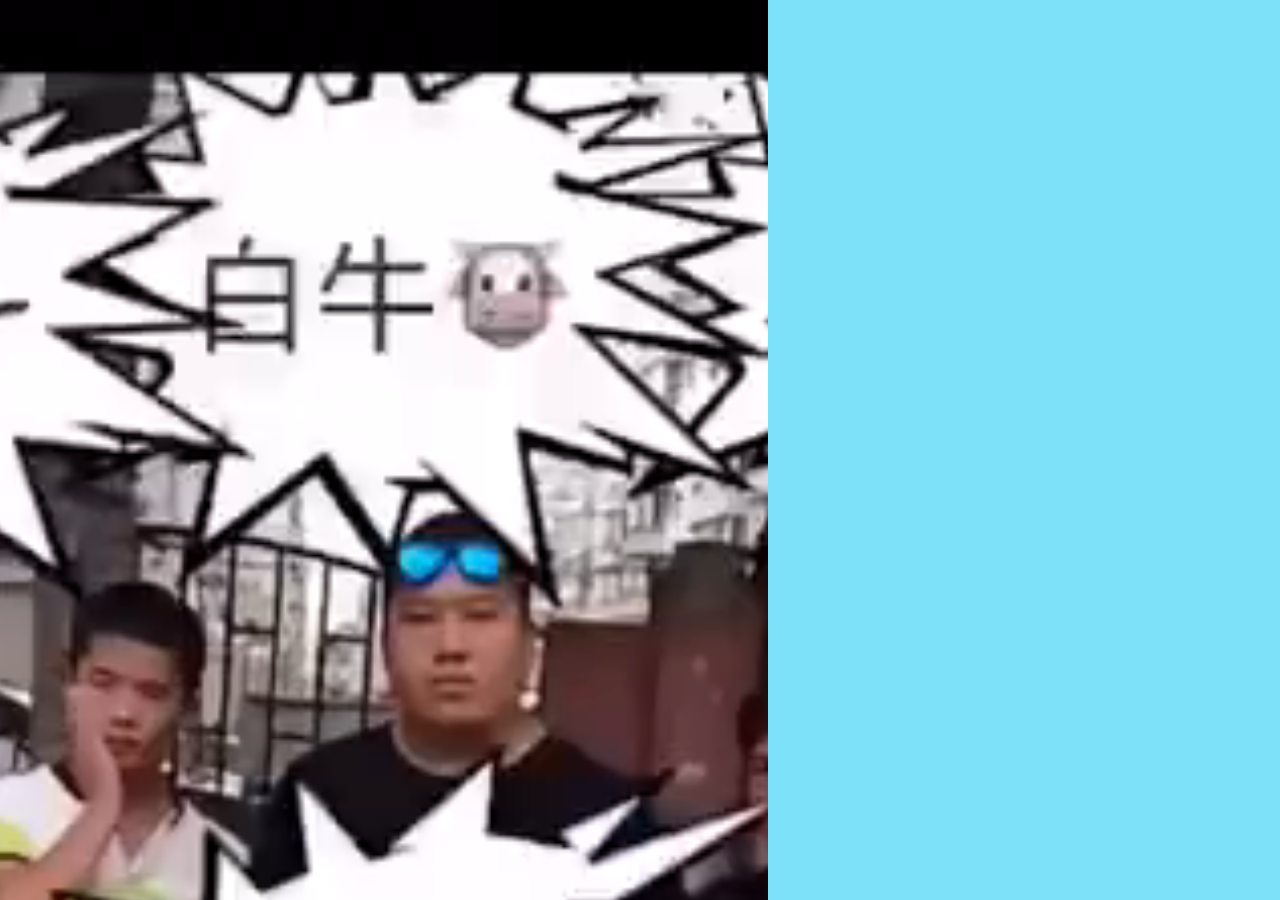
==== index.html @ f9c29902 "Rename test.html to index.html" ====
<!DOCTYPE html>
<html>

<head>
    <meta http-equiv="Cache-control" content="no-cache">
    <meta http-equiv="Cache" content="no-cache">
    <meta http-equiv="X-UA-Compatible" content="IE=edge">
    <meta name="viewport" content="width=device-width,initial-scale=1">
    <meta name="viewport"
        content="width=device-width, initial-scale=1.0,minimum-scale=1.0,maximum-scale=1.0,user-scalable=no">
    <meta name="referrer" content="never" />
    <meta name="referrer" content="no-referrer" />
    <title>防溺水安全知识大挑战</title>
    <link href="http://ctdsb.clouddiffuse.xyz/static_res/css/normalize.css" rel="stylesheet" type="text/css" />
    <link href="http://ctdsb.clouddiffuse.xyz/static_res/css/cropper.min.css" rel="stylesheet" type="text/css" />
    <link href="http://ctdsb.clouddiffuse.xyz/static_res/css/common.css" rel="stylesheet" type="text/css" />
    <link href="http://ctdsb.clouddiffuse.xyz/static_res/css/ImgCropping.css" rel="stylesheet" type="text/css" />
    <link href="http://ctdsb.clouddiffuse.xyz/static_res/css/swiper.css" rel="stylesheet" type="text/css" />
    <link href="source/plugin/tom_weixin_vote/images/css/animate.min.css" rel="stylesheet" type="text/css" />

    <style>
        html {
            font-size: 24px;
        }

        html,
        body {
            position: relative;
            height: 100%;
            background-color: #7de1fa;
        }

        body {
            font-family: Helvetica Neue, Helvetica, Arial, sans-serif;
            font-size: 14px;
            color: #000;
            margin: 0;
            padding: 0;
        }

        .swiper-container {
            width: 100%;
            height: 100%;
        }

        .swiper-slide {
            display: -webkit-box;
            display: -ms-flexbox;
            display: -webkit-flex;
            display: flex;
            -webkit-box-pack: center;
            -ms-flex-pack: center;
            -webkit-justify-content: center;
            justify-content: center;
            -webkit-box-align: center;
            -ms-flex-align: center;
            -webkit-align-items: center;
            align-items: center;
            flex-wrap: wrap;
            background: url('http://ctdsb.clouddiffuse.xyz/2022fns/wave1.png') no-repeat center bottom/100%,
                url('http://ctdsb.clouddiffuse.xyz/2022fns/bg_1.jpg') no-repeat center top/100%;
        }

        .swiper_0t {
            background: url('http://ctdsb.clouddiffuse.xyz/2022fns/wave1.png') no-repeat center bottom/100%,
                url('http://ctdsb.clouddiffuse.xyz/2022fns/0604/sign_0.png') no-repeat center 92%/30%,
                url('http://ctdsb.clouddiffuse.xyz/2022fns/bg_1.jpg') no-repeat center top/100%;
        }


        .swiper_6t {
            background: url('http://ctdsb.clouddiffuse.xyz/2022fns/wave1.png') no-repeat center bottom/100%,
                url('http://ctdsb.clouddiffuse.xyz/2022fns/0608/sign_3.png') no-repeat center 92%/30%,
                url('http://ctdsb.clouddiffuse.xyz/2022fns/bg_1.jpg') no-repeat center top/100%;
        }

        .swiper_1t {
            background: url('http://ctdsb.clouddiffuse.xyz/2022fns/wave1.png') no-repeat center bottom/100%,
                url('http://ctdsb.clouddiffuse.xyz/2022fns/sign_1.png') no-repeat center 92%/30%,
                url('http://ctdsb.clouddiffuse.xyz/2022fns/bg_1.jpg') no-repeat center top/100%;
        }

        .swiper_2t {
            background: url('http://ctdsb.clouddiffuse.xyz/2022fns/wave1.png') no-repeat center bottom/100%,
                url('http://ctdsb.clouddiffuse.xyz/2022fns/tm/sign_2.png') no-repeat center 92%/30%,
                url('http://ctdsb.clouddiffuse.xyz/2022fns/bg_1.jpg') no-repeat center top/100%;
        }

        .swiper_3t {
            background: url('http://ctdsb.clouddiffuse.xyz/2022fns/wave1.png') no-repeat center bottom/100%,
                url('http://ctdsb.clouddiffuse.xyz/2022fns/tm/sign_3.png') no-repeat center 92%/30%,
                url('http://ctdsb.clouddiffuse.xyz/2022fns/bg_1.jpg') no-repeat center top/100%;
        }

        .swiper_4t {
            background: url('http://ctdsb.clouddiffuse.xyz/2022fns/wave1.png') no-repeat center bottom/100%,
                url('http://ctdsb.clouddiffuse.xyz/2022fns/tm/sign_4.png') no-repeat center 92%/30%,
                url('http://ctdsb.clouddiffuse.xyz/2022fns/bg_1.jpg') no-repeat center top/100%;
        }

        /*swiper样式*/
        .desc {
            margin-top: 2rem;
            padding: 1rem;
            color: #f00;
            font-size: 1rem;
            font-family: '微软雅黑';
            line-height: 1.5rem;
        }

        .input-box {
            margin: 1.5rem 0;
        }

        .input-box label {
            display: block;
            margin-bottom: 6px;
            font-size: .9rem;
        }

        .input-box input {
            width: 90%;
            height: 34px;
            padding-left: 4px;
            line-height: 34px;
        }

        .submit-box {
            margin-top: 2rem;
            text-align: center;
        }

        .submit-box span {
            display: inline-block;
            padding: 6px 15px;
            border: 1px solid #eee;
            background-color: pink;
            color: #fff;
            border-radius: 2px;
        }

        .submit-box span:active {
            opacity: .8;
        }

        .camera {
            text-align: center;
            margin: 4rem auto;
        }

        .camera img {
            width: 220px;
        }

        .camera span {
            color: #444;
            font-weight: bold;
            margin-top: 5px;
        }

        .tailoring-container .l-btn {
            background-color: pink;
            border: none;
        }

        /*result-box*/
        .result-box {
            width: 100%;
            display: none;
            text-align: center;
        }

        .result-box .create-btns {
            margin-top: 20px;
            text-align: center;
            position: absolute;
            bottom: 10vw;
            left: 29vw;
        }

        .create-btns img {
            width: 42vw;
        }

        .result-box .create-btns span {
            display: inline-block;
            height: 50px;
            line-height: 50px;
            width: 120px;
            background-color: #fdc7c7;
            color: pink;
            color: #f00;
            font-weight: bold;
            border-radius: 4px;
            margin-right: 1rem;
        }

        #poster_contain {
            width: 100vw;
            height: 100vh;
        }

        .result-box .poster-area {
            position: relative;
        }

        .result-box .content-box {
            /* background: url('http://ctdsb.clouddiffuse.xyz/2022fns/maskb.png') no-repeat;
    background-size: 100% 100%; */
            position: relative;
            margin: 0 auto;
            width: 76vw;
            height: calc(76vw*1122/750);
        }

        .ct_img {
            width: 100%;
        }

        .ct_img img {
            width: 100%;
        }

        .ct_badge {
            position: absolute;
            right: -20px;
            bottom: -20px;
            width: 32vw;
        }

        .ct_badge img {
            width: 100%;
        }

        .poster-area .header-img {
            position: absolute;
            width: 100%;
            left: 0;
            top: 0;
            display: flex;
            justify-content: space-around;
        }

        .poster-area .header-img img {
            width: 100%;
        }

        .poster-area .header-img .wzs {
            width: 12rem;
            position: absolute;
            left: -2rem;
            top: -2rem;
        }

        .poster-area .header-img .stick {
            width: 3rem;
            position: absolute;
            right: 1.2rem;
            top: -1.2rem;
        }

        .content-box .under-content {
            position: absolute;
            left: 0;
            display: flex;
            justify-content: space-between;
            bottom: 4.6vw;
            width: 50vw;
        }

        .under-content .under-text {
            font-size: 0.55rem;
            padding-left: 0.5rem;
            color: #777777;
            letter-spacing: 1px;
        }

        .under-text div {
            line-height: 1.3;
            /* white-space: nowrap; */
            overflow: hidden;
            width: 44vw;
        }

        .under-content .under-pic {
            height: 5.4rem;
            flex-shrink: 0;
        }

        .under-content .under-pic img {
            height: 100%;
        }


        .poster-area .logo {
            text-align: center;
            position: absolute;
            bottom: 0;
            left: 40vw;
        }

        .poster-area .logo img {
            width: 20vw;
        }

        .inner-box {
            position: absolute;
            width: 70vw;
            left: 15vw;
            top: 23.5vw;
        }

        .inner-box img {
            width: 100%;
        }

        .img_hc {
            width: 100%;
        }

        .bg_first {
            background: #ffffff url('http://ctdsb.clouddiffuse.xyz/2022fns/0610/bg0610.jpg') no-repeat center top/100%;
        }

        .bg_p3 {
            background: #ffffff url('http://ctdsb.clouddiffuse.xyz/2022fns/p1/p3_bg.jpg') no-repeat center top/100%;
        }

        .bg_suc {
            background: #ffffff url('http://ctdsb.clouddiffuse.xyz/2022fns/0610/pass0613.jpg') no-repeat center top/100%;
        }

        .bg_p4 {
            background: #ffffff url('http://ctdsb.clouddiffuse.xyz/2022fns/p3_bgb.jpg') no-repeat center top/100%;
        }

        .btn {
            background: url('source/plugin/tom_weixin_vote/images/near/btn.png');
            background-size: 100% 100%;
        }

        .btn_start {
            width: 200px;
            text-align: center;
            position: absolute;
            top: 82vw;
            margin-left: 40px;
        }

        .btn_start img {
            width: 100%;
        }

        .video_box {
            width: 100%;
            height: 100%;
        }

        .video {
            position: absolute;
            top: 0;
            left: 0;
            overflow: hidden;
            width: 100%;
            height: 100%;
            padding: 0px;
            margin: 0px;
            object-fit: cover;
            z-index: 198;
        }

        .tm {
            width: 100%;
            height: 100%;
            display: flex;
            justify-content: center;
        }

        .tm_content {
            background: url('http://ctdsb.clouddiffuse.xyz/2022fns/q_bg.jpg') no-repeat center bottom/100% 100%;
            width: 280px;
            max-width: 100%;
            height: 420px;
            margin-top: 28vw;
            box-sizing: border-box;
            padding: 10px;
            border-radius: 10px;
            box-shadow: 0 0 0 10px rgba(255, 255, 255, 0.3);
        }

        .tm_content img {
            display: block;
            width: 100%;
        }

        .tm_title {
            box-sizing: border-box;
            background: url('source/plugin/tom_weixin_vote/images/near/bg_title.png');
        }

        .tm_option {
            margin-bottom: 1rem;
        }

        .tm_option li {
            box-sizing: border-box;
            list-style: none;
        }

        .btn_skip {
            position: absolute;
            top: 20px;
            z-index: 199;
            width: 100%;
            /* display: flex;
            justify-content: space-between; */
            text-align: right;
        }

        .btn_back {
            position: absolute;
            top: 20px;
            left: 6vw;
            width: 100px;
        }

        .btn_back img {
            width: 100%;
        }

        .btn_skip span {
            display: inline-block;
        }

        .btn_next {
            position: absolute;
            bottom: 40px;
            right: 10px;
            z-index: 199;
            display: flex;
            justify-content: space-between;
        }

        .btn_next span {
            width: 100px;
        }

        .btn_next span img {
            width: 100%;
        }

        .img_skip {
            width: 70px;
        }

        .img_page {
            width: 50px;
        }

        .btn_skip span img {
            width: 100%
        }

        .pop {
            position: fixed;
            top: 0;
            left: 0;
            right: 0;
            bottom: 0;
            background: rgba(0, 0, 0, 0.7);
            z-index: 1000;
            height: 100%;
            width: 100%;
        }

        .pop .box .closeb {
            cursor: pointer;
            position: absolute;
            display: block;
            border-radius: 50%;
            width: 30px;
            height: 30px;
            text-indent: -9999px;
            top: 5px;
            right: 5px;
            z-index: 1002;
        }

        .pop .box .closeb:before {
            position: absolute;
            content: '.';
            display: block;
            width: 20px;
            height: 1px;
            background: #B9B9B9;
            -webkit-transform: rotate(-45deg);
            top: 14px;
            left: 5px;
        }

        .pop .box .closeb:after {
            position: absolute;
            content: '.';
            display: block;
            width: 20px;
            height: 1px;
            background: #B9B9B9;
            -webkit-transform: rotate(45deg);
            top: 14px;
            left: 5px;
        }

        .pop .box {
            border-radius: 20px;
            background-color: #fff0;
            position: fixed;
            z-index: 1001;
            left: 20px;
            right: 20px;
            top: 50px;
        }

        .box img {
            width: 100%;
        }

        .con_zz {
            width: 100%;
            text-align: center;
            color: #333;
            font-size: 16px;
            margin-top: 20px;
        }

        .con_zz img {
            width: 70vw;
        }

        #form {
            text-align: center;
            margin-top: 40vw;
        }

        .sub_sp {
            margin: 0 auto;
            margin-top: 10px;
            width: 180px;
        }

        .sub_sp img {
            width: 100%;
        }

        .form-box {
            margin: 0 auto;
        }

        .form-input input {
            /* height: 24px;
            width: 160px;
            margin-bottom: 10vw;
            margin-top: 8.3vw;
            border: none;
            background: none;
            margin-left: 22px;
            padding-left: 2px;
            outline: none; */
            width: 160px;
            border: none;
            background: none;
            outline: none;
            position: absolute;
            top: 50vw;
            left: 32vw;
        }

        .form-input img {
            width: 60px;
            display: block;
            margin: 0 auto;
            margin-bottom: 10px;
        }

        .swiper_top {
            align-items: start;
        }

        /* 裁减框 */
        #cropper {
            width: 96%;
            height: 96%;
            background-color: transparent;
            left: 50%;
            top: 50%;
            transform: translate(-50%, -50%);
        }

        #cropper .tailoring-content {
            width: 100%;
        }

        .tailoring-container .tailoring-content {
            background-color: transparent !important;
            box-shadow: none;
            max-height: 90%;
            top: 60px;
        }

        #hc-btn {
            position: absolute;
            width: 100%;
            left: 50%;
            bottom: 50px;
            text-align: center;
            z-index: 9999;
            transform: translateX(-50%);
        }

        #hc-btn img {
            height: 1.8rem;
        }

        .game_des {
            color: #056dc7;
            text-align: center;
            position: relative;
            margin-top: 24vw;
            font-size: 16px;
            margin-top: 4vw;
        }

        .game_time {
            margin-bottom: 4px;
        }

        .font_dess {
            color: #034d8c;
            width: 14px;
            font-size: 14px;
            text-align: center;
            position: absolute;
            top: 42vw;
            right: 8vw;
        }

        .dtext_left {
            color: #06569f;
            width: 14px;
            font-size: 14px;
            text-align: center;
            position: absolute;
            top: 42vw;
            left: 7vw;
        }

        .poster_back {
            position: absolute;
        }

        .poster_back img {
            width: 100%;
        }

        .mgl8 {
            margin-left: -8px;
        }

        .bg_form {
            width: 60vw;
            height: calc(60vw*564/511);
            background: url(http://ctdsb.clouddiffuse.xyz/2022fns/0601/info.png) no-repeat center/100% 100%;
            margin: 0 auto;
        }

        .noti_btn {
            width: 40vw;
            position: absolute;
            top: 106vw;
        }

        .noti_btn img {
            width: 100%;
        }

        .tell_world {
            position: relative;
            margin-top: -30vw;
            padding: 0 20vw;
            line-height: 18px;
        }
    </style>

</head>

<body>
    <div class="swiper-container">
        <div class="swiper-wrapper swiper-no-swiping" style="position:fixed;">
            <!--活动说明-->
            <div class="swiper-slide bg_first">
                <!--下滑参与活动-->
                <div class="btn_start animate__animated animate__heartBeat animate__infinite" id="game_start">
                    <img src="http://ctdsb.clouddiffuse.xyz/2022fns/btn_start.png" />
                </div>
            </div>
            <!-- 第一个视频 -->
                        <div class="swiper-slide"
                style="background: url('http://ctdsb.clouddiffuse.xyz/2022fns/0531/p1.jpg') no-repeat center top/100%">
                <div class="video_box">
                    <div class="btn_next">
                        <span class="img_skip animate__animated animate__heartBeat animate__infinite"
                            onclick="pauseVideo('video0')"><img
                                src="skip.png" /></span>
                    </div>
                    <video class="video" id="video0" poster="" preload="auto" webkit-playsinline="true"
                        playsinline="true" x-webkit-airplay="allow" x5-video-player-type="h5"
                        x5-video-player-fullscreen="true" x5-video-orientation="portraint">
                        <source src="https://vdse.bdstatic.com//192d9a98d782d9c74c96f09db9378d93.mp4" type="video/mp4">
                        <embed src="https://vdse.bdstatic.com//192d9a98d782d9c74c96f09db9378d93.mp4" type="video/mp4">
                    </video>
                </div>
            </div>
            <!-- 第一道题目 -->
            <div class="swiper-slide swiper_0t">
                <div class="tm">
                    <div class="btn_back">
                        <span class="img_back" onclick="backVideo('video0',2)"><img
                                src="http://ctdsb.clouddiffuse.xyz/2022fns/0601/back.png" /></span>
                    </div>
                    <div class="tm_content">
                        <div class="tm_title"><img src="ques_11.png" />
                        </div>
                        <ul class="tm_option">
                            <li onclick="pop_ts('w_a.png')">
                                <img src="ans_0_a.png" />
                            </li>
                            <li onclick="pop_ts('w_b.png')">
                                <img src="ans_1_b.png" />
                            </li>
                            <li onclick="beginVideo('video4_dd','111')">
                                <img src="ans_1_c.png" />
                            </li>
                        </ul>
                    </div>
                </div>
            </div>
            <!-- 第六答对的视频 -->
            <div class="swiper-slide">
                <div class="video_box">
                    <div class="btn_next">
                        <span class="img_skip animate__animated animate__heartBeat animate__infinite"
                            onclick="pauseVideo('video4_dd')"><img
                                src="http://ctdsb.clouddiffuse.xyz/2022fns/btn/success.png" /></span>
                    </div>
                    <video class="video" id="video4_dd" poster=" " preload="auto" webkit-playsinline="true"
                        playsinline="true" x-webkit-airplay="allow" x5-video-player-type="h5"
                        x5-video-player-fullscreen="true" x5-video-orientation="portraint">
                        <source src="t222.mp4" type="video/mp4">
                        <embed src="t222.mp4" type="video/mp4">
                    </video>
                </div>
            </div>
            
            <!-- 告知书 -->
            <div class="swiper-slide"
                style="background: url('http://ctdsb.clouddiffuse.xyz/2022fns/0605/xinfeng.jpg') no-repeat center top/100%">
                <div class="noti_btn animate__animated animate__heartBeat animate__infinite"
                    onclick="swiper.slideNext();">
                    <img data-src="http://ctdsb.clouddiffuse.xyz/2022fns/0605/btn_ok.png" class="swiper-lazy"
                        alt="我已准备好" />
                </div>
            </div>

            <!--用户报名-->
            <div class="swiper-slide bg_suc swiper_top">
                <div id="form" style="width: 100%">
                    <!--表单部分-->
                    <form class="layui-form bg_form" id="form-box" onsubmit="return false">
                        <div class="form-box">
                            <div class="form-list">
                                <div class="form-input">
                                    <input type="text" name="school" id="school" class="layui-input" />
                                </div>
                            </div>
                            <div class="form-list">
                                <div class="form-input">
                                    <input type="text" name="teacher" id="teacher" class="layui-input"
                                        style="top: 74.5vw;" />
                                </div>
                            </div>
                            <div class="form-list">
                                <div class="form-input">
                                    <input type="text" required name="bmname" id="bmname" class="layui-input"
                                        style="top: 98.5vw;">
                                </div>
                            </div>

                            <!--提交-->
                            <div class="tijiao">
                                <div id="sendData"></div>
                            </div>
                        </div>
                    </form>

                    <div class="sub_sp" id="submitForm">
                        <img data-src="http://ctdsb.clouddiffuse.xyz/2022fns/0601/btn_sc.png" class="swiper-lazy" />
                    </div>
                    <!-- <div class="choose-image" onclick="chooseImage()">测试</div> -->
                </div>
            </div>

            <!--上传照片，图片合成-->
            <div class="swiper-slide bg_p3">
                <!--点击按钮上传图片-->
                <!-- <div class="camera" id="camera">
                    <img src="source/plugin/tom_weixin_vote/images/near/camera.png" /><br />
                    <span>点击上传照片</span>
                </div> -->
            </div>

            <!-- 合成区域 -->
            <div class="swiper-slide " style="align-items: stretch;">
                <div class="result-box">
                    <!--这里是海报成品区域-->
                    <div id="poster_contain" class="poster-area">
                        <div class="poster_back">
                            <img src="http://ctdsb.clouddiffuse.xyz/2022fns/0601/pos_bg2.jpg" alt="高清背景图片">
                        </div>

                        <!--相片-->
                        <div class="inner-box">
                            <img id="upload-img" />
                        </div>

                        <!--上面的内容容器-->
                        <div class="content-box">
                            <div class="ct_img">
                                <img src="http://ctdsb.clouddiffuse.xyz/2022fns/0601/kuang2.png" alt="相框">
                            </div>
                            <div class="ct_badge">
                                <img src="http://ctdsb.clouddiffuse.xyz/2022fns/0610/badge.png" alt="徽章">
                            </div>
                            <div class="under-content">
                                <div class="under-text">
                                    <div class="school" id="userschool"></div>
                                    <div class="username" id="username"></div>
                                </div>
                            </div>
                        </div>

                        <!-- <div class="dtext_left">
                            发现·实现·呈现
                        </div> -->

                        <div class="game_des">
                            <div class="game_time">通关时间：<span id="ga_time">20毫秒</span></div>
                            <div class="game_">真棒！你击败了全国<span id="ga_pecent">99.99</span>%的同学</div>
                        </div>

                        <!--下方的logo-->
                        <!-- <div class="logo">
                            <img src="http://ctdsb.clouddiffuse.xyz/2022fns/p1/logo.png" />
                        </div> -->

                    </div>

                    <!--下面是按钮-->
                    <div class="create-btns">
                        <img onclick="genePos()" src="http://ctdsb.clouddiffuse.xyz/2022fns/p1/btn.png" />
                    </div>
                </div>
            </div>

            <!-- 最后生成海报 -->
            <div class="swiper-slide bg_p3" style="text-align: center;">
                <!-- <h2>合成完成</h2> -->
                <img id="img_hc" class="img_hc" src="" alt="正在合成中，请等待">
                <div class="font_dess animate__animated animate__heartBeat animate__infinite">长按图片保存</div>
            </div>
        </div>
    </div>

    <!--图片合成窗口-->
    <!-- <div class="light-box"></div> -->
    <input type="file" accept="image/*" id="chooseImg" onchange="selectImg(this)"
        style="height: 0px !important;opacity: 0; display: none;">
    <!--图像裁剪-->
    <div style="display: none" class="tailoring-container" id="cropper">
        <div class="tailoring-content">
            <div class="tailoring-content-two">
                <div class="tailoring-box-parcel">
                    <img id="tailoringImg">
                </div>
                <div class="preview-box-parcel">
                    <p>图片预览：</p>
                    <div class="square previewImg"></div>
                    <div class="circular previewImg"></div>
                    <img id="finalImg" style="display: none" />
                </div>
            </div>
        </div>
        <div class="form-upload submit-btn cropperBtnBox" id="hc-btn">
            <img id="backForm" class="cropperBtn" src="http://ctdsb.clouddiffuse.xyz/2022fns/btn/resend.png" alt="重选照片">
            <img id="sureCut" class="cropperBtn" src="http://ctdsb.clouddiffuse.xyz/2022fns/btn/gent.png" alt="合成海报">
        </div>
    </div>

    <!-- 弹出提示信息 -->
    <div style="display: none" id="ts_cover" class="pop"
        onClick="document.getElementById('ts_cover').style.display='none';window.flag = 1;">
        <div class="box">
            <b class="closeb"></b>
            <img class="animate__animated animate__fadeInUp" id="ts_img"
                src="http://ctdsb.clouddiffuse.xyz/2022fns/tip_1.png">
        </div>
    </div>

    <div style="display: none" id="ts_loading" class="pop">
        <div class="box">
            <p style="color:#fff">加载中<span id="loader__info">0%</span></p>
        </div>
    </div>

    <div>
        <audio id="tsaudio" src="http://ctdsb.clouddiffuse.xyz/2022fns/ts/ts.mp3"></audio>
        <audio id="scaudio" src="http://ctdsb.clouddiffuse.xyz/2022fns/ts/success.mp3"></audio>
        <audio id="okaudio" src="http://ctdsb.clouddiffuse.xyz/2022fns/ts/ok.mp3"></audio>
    </div>

    <script src="http://ctdsb.clouddiffuse.xyz/static_res/js/swiper.js" type="text/javascript"></script>
    <script src="http://ctdsb.clouddiffuse.xyz/static_res/js/jquery321min.js" type="text/javascript"></script>
    <!-- <script src="http://ctdsb.clouddiffuse.xyz/static_res/js/html2canvas.min.js" type="text/javascript"></script> -->
    <script src="http://ctdsb.clouddiffuse.xyz/static_res/js/html2canvas1.min.js" type="text/javascript"></script>
    <script src="http://ctdsb.clouddiffuse.xyz/static_res/js/cropper4.js" type="text/javascript"></script>
    <script src="http://ctdsb.clouddiffuse.xyz/static_res/js/tools.js?time=111" type="text/javascript"></script>
    <script src="http://ctdsb.clouddiffuse.xyz/static_res/js/common74.js" type="text/javascript"></script>
    <script src="http://ctdsb.clouddiffuse.xyz/static_res/js/check-rules.js" type="text/javascript"></script>
    <!-- <script src="source/plugin/tom_weixin_vote/images/js/videoLoader.js" type="text/javascript"></script>
    <script src="source/plugin/tom_weixin_vote/images/js/imgLoader.js" type="text/javascript"></script> -->
    <!-- <script src="source/plugin/tom_weixin_vote/images/js/videoLoader.js" type="text/javascript"></script> -->

    <script type="text/javascript">
        //初始化swiper,预加载配置
        var swiper = new Swiper('.swiper-container', {
            pagination: '.swiper-pagination',
            paginationClickable: true,
            direction: 'vertical',
            // noSwiping: true,
            lazyLoading: true,
            lazyLoadingInPrevNext: true,
            lazyLoadingInPrevNextAmount: 3,
        });

        //页面初始化时去读取本地数据
        let student = localStorage.getItem('poster');
        if (student) {
            let data = JSON.parse(student);
            if (data) {
                $('#school').val(data.school);
                $('#teacher').val(data.teacher);
                $('#bmname').val(data.name);
            };
        };
        // 控制动画加载


        function backVideo(idd, ind) {
            document.getElementById(idd).play();
            swiper.slidePrev();
            document.getElementById(idd).addEventListener('ended', function () {
                swiper.slideTo(ind);
            })
        }

        function pauseVideo(idd, idd2) {
            document.getElementById(idd).pause();
            if (idd2) {
                document.getElementById(idd2).play();
                document.getElementById(idd2).addEventListener('ended', function () {
                    swiper.slideNext();
                })
            }
            if (idd == "video4_dd") {
                audioAutoPlay('scaudio');
            }
            swiper.slideNext();
        }

        var isClick = true;
        var timeDiff = 0

        function beginVideo(idd, idd2) {
            // 播放音乐，在延迟播放视频
            // audioAutoPlay('okaudio')
            document.getElementById(idd).play();
            swiper.slideNext();
            document.getElementById(idd).addEventListener('ended', function () {});
            if (idd == 'video4_dd') {
                endTime = Date.now();
                timeDiff = parseInt((endTime - startTime) / 1000);
                var xxxa = 70
                console.log(timeDiff);
                if (timeDiff < 10) {
                    xxxa = 99
                } else if (10 <= timeDiff && timeDiff < 15) {
                    xxxa = 99
                } else if (15 <= timeDiff && timeDiff < 20) {
                    xxxa = 99
                } else if (20 <= timeDiff && timeDiff < 40) {
                    xxxa = 99
                } else if (40 <= timeDiff && timeDiff < 60) {
                    xxxa = 99
                } else if (60 <= timeDiff && timeDiff < 80) {
                    xxxa = 98
                } else if (80 <= timeDiff && timeDiff < 100) {
                    xxxa = 97
                } else if (100 <= timeDiff && timeDiff < 120) {
                    xxxa = 96
                } else if (120 <= timeDiff && timeDiff < 140) {
                    xxxa = 95
                } else if (140 <= timeDiff && timeDiff < 180) {
                    xxxa = 94
                } else if (180 <= timeDiff && timeDiff < 220) {
                    xxxa = 92
                } else if (220 <= timeDiff && timeDiff < 240) {
                    xxxa = 90
                } else if (240 <= timeDiff && timeDiff < 260) {
                    xxxa = 85
                }else {}
                var min = Math.floor(timeDiff / 60);
                var sec = parseInt(timeDiff - 60 * min);
                console.log(min + '分' + sec + '秒')
                $("#ga_time").text(min + '分' + sec + '秒')
                $("#ga_pecent").text(xxxa)
            }
        }

        var startTime;
        // 点击开始，跳转到第一个播放视频
        $('#game_start').click(function () {
            // swiper.slideTo(16)
            swiper.slideTo(1);
            startTime = Date.now();
            var video1 = document.getElementById("video0");
            video1.play();
            video1.addEventListener('ended', function () {
                swiper.slideNext();
            })
            // 弹出加载框
            // $("#ts_loading").show()
            // videoLoader([
            //     "http://ctdsb.clouddiffuse.xyz/2022fns/0609/p1.mp4",
            //     "http://ctdsb.clouddiffuse.xyz/2022fns/0608/t222.mp4",
            //     "http://ctdsb.clouddiffuse.xyz/2022fns/0609/p2.mp4",
            //     "http://ctdsb.clouddiffuse.xyz/2022fns/0605/t2.mp4",
            //     "http://ctdsb.clouddiffuse.xyz/2022fns/0609/p3.mp4",
            //     "http://ctdsb.clouddiffuse.xyz/2022fns/0608/t333.mp4",
            //     "http://ctdsb.clouddiffuse.xyz/2022fns/0609/p4.mp4",
            //     "http://ctdsb.clouddiffuse.xyz/2022fns/0608/t44.mp4",
            //     "http://ctdsb.clouddiffuse.xyz/2022fns/0609/p5.mp4",
            //     "http://ctdsb.clouddiffuse.xyz/2022fns/0602/t3.mp4",
            //     "http://ctdsb.clouddiffuse.xyz/2022fns/0609/p6.mp4",
            //     "http://ctdsb.clouddiffuse.xyz/2022fns/0605/t5.mp4"
            // ], function (percentage) {
            //     var percentT = percentage * 100;
            //     $('#loader__info').text((parseInt(percentT)) + '%');
            //     // $('#loader__progress')[0].style.width = percentT + '%';               
            //     console.log('Loading ' + (parseInt(percentT)) + '%');
            //     if (percentage == 1) {
            //         $("#ts_loading").hide()
            //         swiper.slideTo(1);
            //         startTime = Date.now();
            //         // swiper.slideTo(13)
            //         var video1 = document.getElementById("video0");
            //         video1.play();
            //         video1.addEventListener('ended', function () {
            //             swiper.slideNext();
            //         })
            //     }
            // });
        })

        function pop_ts(img_src) {
            $("#ts_img").prop("src", img_src)
            $("#ts_cover").show()
            audioAutoPlay('tsaudio');
        }


        //点击提交数据
        $('#submitForm').click(function () {
            //将数据存到本地
            localStorage.setItem('poster', JSON.stringify({
                school: $('#school').val(),
                teacher: $('#teacher').val(),
                name: $('#bmname').val()
            }));


            //提交表单
            let data = {
                formhash: 'e0440008',
                tomhash: '713251',
                vid: 74,
                act: 'add',
            };

            var bmname = $.trim($("#bmname").val());
            var teacher = $.trim($("#teacher").val());
            var school = $.trim($("#school").val());
            data.school = school;
            data.bmname = bmname;
            data.teacher = teacher;
            data.part1 = timeDiff;

            setTimeout(() => {
                    document.getElementById('chooseImg').click();
                }, 500);

            axios("plugin.php?id=tom_weixin_vote&mod=save", data, (res) => {
                
            }, (fail) => {
                console.log(fail);
                if (fail == 600) {
                    // tusi('请联系技术人员处理-600');
                } else if (fail == 201) {
                    //直接打开图像选择窗口
                    // document.getElementById('chooseImg').click();
                } else if (fail == 1000) {
                    tusi('游戏地址：极目新闻微信公众号底部菜单栏');
                } else {
                    // tusi('请联系技术人员处理');
                };
            });

            //苹果手机在axios中无法唤起上传图片菜单
            // if (getPhoneType() == 1) {

            // }
        });

        //打开上传窗口
        $('#camera').click(function () {
            $(".tailoring-container").toggle();
        });

        //弹出框水平垂直居中
        // (window.onresize = function () {
        //     var win_height = $(window).height();
        //     var win_width = $(window).width();
        //     if (win_width <= 768) {
        //         $(".tailoring-content").css({
        //             "top": (win_height - $(".tailoring-content").outerHeight()) / 2,
        //         });
        //     } else {
        //         $(".tailoring-content").css({
        //             "top": (win_height - $(".tailoring-content").outerHeight()) / 2,
        //         });
        //     }
        // })();

        //cropper图片裁剪
        $('#tailoringImg').cropper({
            aspectRatio: 60 / 66, //默认比例
            preview: '.previewImg', //预览视图
            guides: false, //裁剪框的虚线(九宫格)
            autoCropArea: 0.8, //0-1之间的数值，定义自动剪裁区域的大小，默认0.8
            movable: false, //是否允许移动图片
            dragCrop: true, //是否允许移除当前的剪裁框，并通过拖动来新建一个剪裁框区域
            movable: true, //是否允许移动剪裁框
            resizable: true, //是否允许改变裁剪框的大小
            zoomable: false, //是否允许缩放图片大小
            mouseWheelZoom: false, //是否允许通过鼠标滚轮来缩放图片
            touchDragZoom: true, //是否允许通过触摸移动来缩放图片
            rotatable: true, //是否允许旋转图片
            crop: function (e) {
                // 输出结果数据裁剪图像。
            }
        });

        //裁剪后的处理
        $("#sureCut").on("click", function () {

            if (isClick) {
                isClick = false;
                setTimeout(() => {
                    isClick = true;
                }, 2000);
                if ($("#tailoringImg").attr("src") == null) {
                    tusi('合成图片为空');
                    return false;
                } else {
                    var cas = $('#tailoringImg').cropper('getCroppedCanvas'); //获取被裁剪后的canvas
                    var base64url = cas.toDataURL('image/png'); //转换为base64地址形式
                    $("#upload-img").prop("src", base64url); //显示为图片的形式
                    //关闭裁剪框
                    setTimeout(() => {
                        closeTailor();
                    }, 1000);

                    $('#userschool').text($('#school').val());
                    $('#username').html($('#bmname').val() + ' ' + $('#teacher').val());

                    //打开合成窗口
                    $('.result-box').css('display', 'block');

                    /*初始化海报窗口的高度*/
                    let photoHeight = parseInt($('.inner-box').css('width'));
                    $('#inner-box').css('height', photoHeight + 'px');
                    $("#upload-img").get(0).onload = function () {
                        genePos();
                    }

                    // 跳转到下一帧
                    // swiper.slideNext()
                }
            }


        });

        //关闭裁剪框
        function closeTailor() {
            $(".tailoring-container").toggle();
        };

        function uploadAgain() {
            swiper.slidePrev();;
        }

        $('#backForm').click(function () {

            //打开图像选择框
            document.getElementById('chooseImg').click();
        });

        function genePos() {
            var canvas = document.createElement("canvas");
            var context = canvas.getContext("2d");
            var scale = 1;
            var tWidth = $('#poster_contain').width();
            var tHeight = $('#poster_contain').height();
            canvas.width = tWidth * scale;
            canvas.height = tHeight * scale;

            var imgList = [
                "http://ctdsb.clouddiffuse.xyz/2022fns/0601/pos_bg2.jpg",
                "http://ctdsb.clouddiffuse.xyz/2022fns/0601/kuang2.png",
                "http://ctdsb.clouddiffuse.xyz/2022fns/0610/badge.png"
            ];

            var ps = [];
            for (let i = 0; i < imgList.length; i++) {
                ps[i] = new Promise((resolve, reject) => {
                    let im = new Image();
                    im.src = imgList[i];
                    im.onload = function () {
                        resolve(im);
                    };
                    im.onerror = function () {
                        reject(false);
                    }
                });
            };
            Promise.all(ps).then(res => {
                //写回调
                let shareContent = document.getElementsByClassName('poster-area')[0];
                let opts = {
                    useCORS: true,
                    width: tWidth,
                    height: tHeight
                };
                html2canvas(shareContent, opts).then((canvas) => {
                    let imgSrc = canvas.toDataURL()
                    $('#img_hc').prop("src", imgSrc)
                    // this.canvasImg = imgSrc
                });
                setTimeout(() => {
                    swiper.slideTo(20);
                }, 1000);
            }).catch(err => {
                alert('合成失败，请重试');
            });


            // imgLoader(imgList, function (percentage) {
            //     var percentT = percentage * 100;
            //     $('#loader__info').text((parseInt(percentT)) + '%');
            //     console.log(percentage, "图片加载")
            //     if (percentage == 1) {
            //         $("#ts_loading").hide()
            //         let shareContent = document.getElementsByClassName('poster-area')[0];
            //         let opts = {
            //             useCORS: true,
            //             width: tWidth,
            //             height: tHeight
            //         };
            //         html2canvas(shareContent, opts).then((canvas) => {
            //             let imgSrc = canvas.toDataURL()
            //             $('#img_hc').prop("src", imgSrc)
            //             // this.canvasImg = imgSrc
            //         });
            //         setTimeout(() => {
            //             swiper.slideTo(23);
            //         }, 1000);
            //     }
            // });

        }

        //安卓手机返回0，苹果手机返回1，winphone手机返回2
        function getPhoneType() {
            var u = navigator.userAgent;
            if (u.indexOf('Android') > -1 || u.indexOf('Linux') > -1) { //安卓手机
                return 0;
            } else if (u.indexOf('iPhone') > -1) { //苹果手机
                return 1;
            } else if (u.indexOf('Windows Phone') > -1) { //winphone手机
                return 2;
            }
        }

        function audioAutoPlay(id) {
            var audio = document.getElementById(id);
            audio.play();
            document.addEventListener("WeixinJSBridgeReady", function () {
                audio.play();
            }, false);
            document.addEventListener('YixinJSBridgeReady', function () {
                audio.play();
            }, false);
        }

        //图像上传
        function selectImg(file) {
            if (!file.files || !file.files[0]) {
                return;
            }

            swiper.slideTo(18);
            var reader = new FileReader();
            reader.onload = function (evt) {
                $('#cropper').show();

                var replaceSrc = evt.target.result;
                //更换cropper的图片
                $('#tailoringImg').cropper('replace', replaceSrc, false); //默认false，适应高度，不失真
            }
            reader.readAsDataURL(file.files[0]);
        }

        //请求
        function axios(url, data, successFun, failFun) {
            var xhr = $.ajax({
                type: 'GET',
                url: url,
                data: data,
                timeout: 10000,
                success: function (res) {
                    if (res && (parseInt(res) == 200)) {
                        successFun && successFun(res);
                    } else {
                        failFun && failFun(res);
                    };
                },
                complete: function (XMLHttpRequest, status) {
                    if (status == 'timeout') {
                        xhr.abort();
                        tusi('请求超时');
                    };
                }
            });
        };


        //禁止微信分享
        function onBridgeReady() {
            WeixinJSBridge.call('hideOptionMenu');
        };
        if (typeof WeixinJSBridge == "undefined") {
            if (document.addEventListener) {
                document.addEventListener('WeixinJSBridgeReady', onBridgeReady, false);
            } else if (document.attachEvent) {
                document.attachEvent("WeixinJSBridgeReady", onBridgeReady);
                document.attachEvent('onWeixinJSBridgeReady', onBridgeReady);
            };
        } else {
            onBridgeReady();
        };

        document.body.addEventListener('touchmove', (e) => {
            if (e._isScroller) return;
            //阻止默认事件
            e.preventDefault();
        }, {
            passive: false
        })
    </script>

</body>

</html>
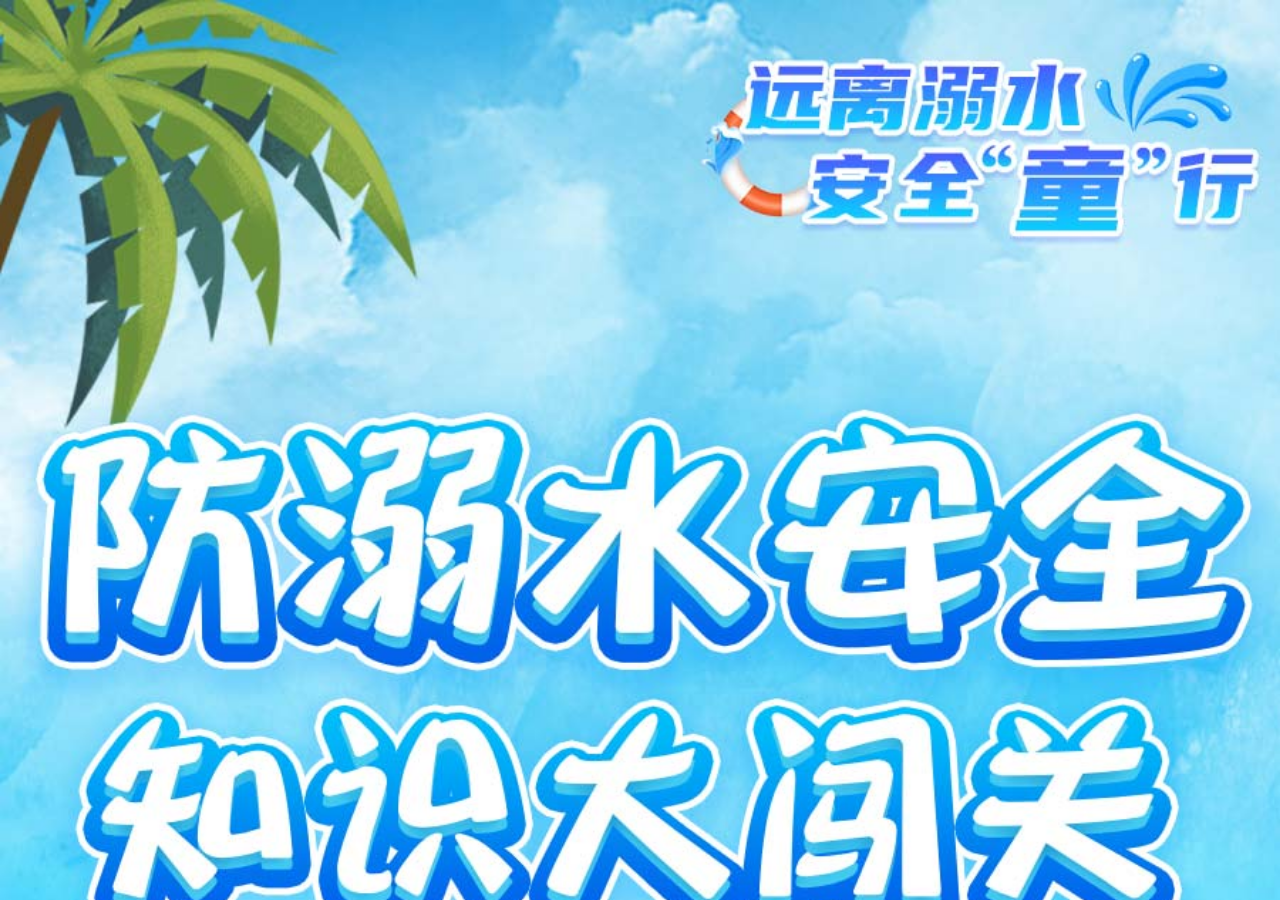
==== commit 588649e2: "Add files via upload" ====
--- a/index.html
+++ b/index.html
@@ -11,11 +11,11 @@
     <meta name="referrer" content="never" />
     <meta name="referrer" content="no-referrer" />
     <title>防溺水安全知识大挑战</title>
-    <link href="http://ctdsb.clouddiffuse.xyz/static_res/css/normalize.css" rel="stylesheet" type="text/css" />
-    <link href="http://ctdsb.clouddiffuse.xyz/static_res/css/cropper.min.css" rel="stylesheet" type="text/css" />
-    <link href="http://ctdsb.clouddiffuse.xyz/static_res/css/common.css" rel="stylesheet" type="text/css" />
-    <link href="http://ctdsb.clouddiffuse.xyz/static_res/css/ImgCropping.css" rel="stylesheet" type="text/css" />
-    <link href="http://ctdsb.clouddiffuse.xyz/static_res/css/swiper.css" rel="stylesheet" type="text/css" />
+    <link href="normalize.css" rel="stylesheet" type="text/css" />
+    <link href="cropper.min.css" rel="stylesheet" type="text/css" />
+    <link href="common.css" rel="stylesheet" type="text/css" />
+    <link href="ImgCropping.css" rel="stylesheet" type="text/css" />
+    <link href="swiper.css" rel="stylesheet" type="text/css" />
     <link href="source/plugin/tom_weixin_vote/images/css/animate.min.css" rel="stylesheet" type="text/css" />
 
     <style>
@@ -57,45 +57,45 @@
             -webkit-align-items: center;
             align-items: center;
             flex-wrap: wrap;
-            background: url('http://ctdsb.clouddiffuse.xyz/2022fns/wave1.png') no-repeat center bottom/100%,
-                url('http://ctdsb.clouddiffuse.xyz/2022fns/bg_1.jpg') no-repeat center top/100%;
+            background: url('wave1.png') no-repeat center bottom/100%,
+                url('bg_1.jpg') no-repeat center top/100%;
         }
 
         .swiper_0t {
-            background: url('http://ctdsb.clouddiffuse.xyz/2022fns/wave1.png') no-repeat center bottom/100%,
-                url('http://ctdsb.clouddiffuse.xyz/2022fns/0604/sign_0.png') no-repeat center 92%/30%,
-                url('http://ctdsb.clouddiffuse.xyz/2022fns/bg_1.jpg') no-repeat center top/100%;
+            background: url('wave1.png') no-repeat center bottom/100%,
+                url('0604/sign_0.png') no-repeat center 92%/30%,
+                url('bg_1.jpg') no-repeat center top/100%;
         }
 
 
         .swiper_6t {
-            background: url('http://ctdsb.clouddiffuse.xyz/2022fns/wave1.png') no-repeat center bottom/100%,
-                url('http://ctdsb.clouddiffuse.xyz/2022fns/0608/sign_3.png') no-repeat center 92%/30%,
-                url('http://ctdsb.clouddiffuse.xyz/2022fns/bg_1.jpg') no-repeat center top/100%;
+            background: url('wave1.png') no-repeat center bottom/100%,
+                url('0608/sign_3.png') no-repeat center 92%/30%,
+                url('bg_1.jpg') no-repeat center top/100%;
         }
 
         .swiper_1t {
-            background: url('http://ctdsb.clouddiffuse.xyz/2022fns/wave1.png') no-repeat center bottom/100%,
-                url('http://ctdsb.clouddiffuse.xyz/2022fns/sign_1.png') no-repeat center 92%/30%,
-                url('http://ctdsb.clouddiffuse.xyz/2022fns/bg_1.jpg') no-repeat center top/100%;
+            background: url('wave1.png') no-repeat center bottom/100%,
+                url('sign_1.png') no-repeat center 92%/30%,
+                url('bg_1.jpg') no-repeat center top/100%;
         }
 
         .swiper_2t {
-            background: url('http://ctdsb.clouddiffuse.xyz/2022fns/wave1.png') no-repeat center bottom/100%,
-                url('http://ctdsb.clouddiffuse.xyz/2022fns/tm/sign_2.png') no-repeat center 92%/30%,
-                url('http://ctdsb.clouddiffuse.xyz/2022fns/bg_1.jpg') no-repeat center top/100%;
+            background: url('wave1.png') no-repeat center bottom/100%,
+                url('tm/sign_2.png') no-repeat center 92%/30%,
+                url('bg_1.jpg') no-repeat center top/100%;
         }
 
         .swiper_3t {
-            background: url('http://ctdsb.clouddiffuse.xyz/2022fns/wave1.png') no-repeat center bottom/100%,
-                url('http://ctdsb.clouddiffuse.xyz/2022fns/tm/sign_3.png') no-repeat center 92%/30%,
-                url('http://ctdsb.clouddiffuse.xyz/2022fns/bg_1.jpg') no-repeat center top/100%;
+            background: url('wave1.png') no-repeat center bottom/100%,
+                url('tm/sign_3.png') no-repeat center 92%/30%,
+                url('bg_1.jpg') no-repeat center top/100%;
         }
 
         .swiper_4t {
-            background: url('http://ctdsb.clouddiffuse.xyz/2022fns/wave1.png') no-repeat center bottom/100%,
-                url('http://ctdsb.clouddiffuse.xyz/2022fns/tm/sign_4.png') no-repeat center 92%/30%,
-                url('http://ctdsb.clouddiffuse.xyz/2022fns/bg_1.jpg') no-repeat center top/100%;
+            background: url('wave1.png') no-repeat center bottom/100%,
+                url('tm/sign_4.png') no-repeat center 92%/30%,
+                url('bg_1.jpg') no-repeat center top/100%;
         }
 
         /*swiper样式*/
@@ -205,7 +205,7 @@
         }
 
         .result-box .content-box {
-            /* background: url('http://ctdsb.clouddiffuse.xyz/2022fns/maskb.png') no-repeat;
+            /* background: url('maskb.png') no-repeat;
     background-size: 100% 100%; */
             position: relative;
             margin: 0 auto;
@@ -319,19 +319,19 @@
         }
 
         .bg_first {
-            background: #ffffff url('http://ctdsb.clouddiffuse.xyz/2022fns/0610/bg0610.jpg') no-repeat center top/100%;
+            background: #ffffff url('bg0610.jpg') no-repeat center top/100%;
         }
 
         .bg_p3 {
-            background: #ffffff url('http://ctdsb.clouddiffuse.xyz/2022fns/p1/p3_bg.jpg') no-repeat center top/100%;
+            background: #ffffff url('p3_bg.jpg') no-repeat center top/100%;
         }
 
         .bg_suc {
-            background: #ffffff url('http://ctdsb.clouddiffuse.xyz/2022fns/0610/pass0613.jpg') no-repeat center top/100%;
+            background: #ffffff url('pass0613.jpg') no-repeat center top/100%;
         }
 
         .bg_p4 {
-            background: #ffffff url('http://ctdsb.clouddiffuse.xyz/2022fns/p3_bgb.jpg') no-repeat center top/100%;
+            background: #ffffff url('p3_bgb.jpg') no-repeat center top/100%;
         }
 
         .btn {
@@ -377,7 +377,7 @@
         }
 
         .tm_content {
-            background: url('http://ctdsb.clouddiffuse.xyz/2022fns/q_bg.jpg') no-repeat center bottom/100% 100%;
+            background: url('q_bg.jpg') no-repeat center bottom/100% 100%;
             width: 280px;
             max-width: 100%;
             height: 420px;
@@ -668,7 +668,7 @@
         .bg_form {
             width: 60vw;
             height: calc(60vw*564/511);
-            background: url(http://ctdsb.clouddiffuse.xyz/2022fns/0601/info.png) no-repeat center/100% 100%;
+            background: url(info.png) no-repeat center/100% 100%;
             margin: 0 auto;
         }
 
@@ -699,12 +699,12 @@
             <div class="swiper-slide bg_first">
                 <!--下滑参与活动-->
                 <div class="btn_start animate__animated animate__heartBeat animate__infinite" id="game_start">
-                    <img src="http://ctdsb.clouddiffuse.xyz/2022fns/btn_start.png" />
+                    <img src="btn_start.png" />
                 </div>
             </div>
             <!-- 第一个视频 -->
                         <div class="swiper-slide"
-                style="background: url('http://ctdsb.clouddiffuse.xyz/2022fns/0531/p1.jpg') no-repeat center top/100%">
+                style="background: url('p1.jpg') no-repeat center top/100%">
                 <div class="video_box">
                     <div class="btn_next">
                         <span class="img_skip animate__animated animate__heartBeat animate__infinite"
@@ -724,7 +724,7 @@
                 <div class="tm">
                     <div class="btn_back">
                         <span class="img_back" onclick="backVideo('video0',2)"><img
-                                src="http://ctdsb.clouddiffuse.xyz/2022fns/0601/back.png" /></span>
+                                src="back.png" /></span>
                     </div>
                     <div class="tm_content">
                         <div class="tm_title"><img src="ques_11.png" />
@@ -749,7 +749,7 @@
                     <div class="btn_next">
                         <span class="img_skip animate__animated animate__heartBeat animate__infinite"
                             onclick="pauseVideo('video4_dd')"><img
-                                src="http://ctdsb.clouddiffuse.xyz/2022fns/btn/success.png" /></span>
+                                src="success.png" /></span>
                     </div>
                     <video class="video" id="video4_dd" poster=" " preload="auto" webkit-playsinline="true"
                         playsinline="true" x-webkit-airplay="allow" x5-video-player-type="h5"
@@ -762,10 +762,10 @@
             
             <!-- 告知书 -->
             <div class="swiper-slide"
-                style="background: url('http://ctdsb.clouddiffuse.xyz/2022fns/0605/xinfeng.jpg') no-repeat center top/100%">
+                style="background: url('xinfeng.jpg') no-repeat center top/100%">
                 <div class="noti_btn animate__animated animate__heartBeat animate__infinite"
                     onclick="swiper.slideNext();">
-                    <img data-src="http://ctdsb.clouddiffuse.xyz/2022fns/0605/btn_ok.png" class="swiper-lazy"
+                    <img data-src="btn_ok.png" class="swiper-lazy"
                         alt="我已准备好" />
                 </div>
             </div>
@@ -802,7 +802,7 @@
                     </form>
 
                     <div class="sub_sp" id="submitForm">
-                        <img data-src="http://ctdsb.clouddiffuse.xyz/2022fns/0601/btn_sc.png" class="swiper-lazy" />
+                        <img data-src="btn_sc.png" class="swiper-lazy" />
                     </div>
                     <!-- <div class="choose-image" onclick="chooseImage()">测试</div> -->
                 </div>
@@ -823,7 +823,7 @@
                     <!--这里是海报成品区域-->
                     <div id="poster_contain" class="poster-area">
                         <div class="poster_back">
-                            <img src="http://ctdsb.clouddiffuse.xyz/2022fns/0601/pos_bg2.jpg" alt="高清背景图片">
+                            <img src="pos_bg2.jpg" alt="高清背景图片">
                         </div>
 
                         <!--相片-->
@@ -834,10 +834,10 @@
                         <!--上面的内容容器-->
                         <div class="content-box">
                             <div class="ct_img">
-                                <img src="http://ctdsb.clouddiffuse.xyz/2022fns/0601/kuang2.png" alt="相框">
+                                <img src="kuang2.png" alt="相框">
                             </div>
                             <div class="ct_badge">
-                                <img src="http://ctdsb.clouddiffuse.xyz/2022fns/0610/badge.png" alt="徽章">
+                                <img src="badge.png" alt="徽章">
                             </div>
                             <div class="under-content">
                                 <div class="under-text">
@@ -858,14 +858,14 @@
 
                         <!--下方的logo-->
                         <!-- <div class="logo">
-                            <img src="http://ctdsb.clouddiffuse.xyz/2022fns/p1/logo.png" />
+                            <img src="logo.png" />
                         </div> -->
 
                     </div>
 
                     <!--下面是按钮-->
                     <div class="create-btns">
-                        <img onclick="genePos()" src="http://ctdsb.clouddiffuse.xyz/2022fns/p1/btn.png" />
+                        <img onclick="genePos()" src="btn.png" />
                     </div>
                 </div>
             </div>
@@ -899,8 +899,8 @@
             </div>
         </div>
         <div class="form-upload submit-btn cropperBtnBox" id="hc-btn">
-            <img id="backForm" class="cropperBtn" src="http://ctdsb.clouddiffuse.xyz/2022fns/btn/resend.png" alt="重选照片">
-            <img id="sureCut" class="cropperBtn" src="http://ctdsb.clouddiffuse.xyz/2022fns/btn/gent.png" alt="合成海报">
+            <img id="backForm" class="cropperBtn" src="resend.png" alt="重选照片">
+            <img id="sureCut" class="cropperBtn" src="gent.png" alt="合成海报">
         </div>
     </div>
 
@@ -910,7 +910,7 @@
         <div class="box">
             <b class="closeb"></b>
             <img class="animate__animated animate__fadeInUp" id="ts_img"
-                src="http://ctdsb.clouddiffuse.xyz/2022fns/tip_1.png">
+                src="tip_1.png">
         </div>
     </div>
 
@@ -921,9 +921,9 @@
     </div>
 
     <div>
-        <audio id="tsaudio" src="http://ctdsb.clouddiffuse.xyz/2022fns/ts/ts.mp3"></audio>
-        <audio id="scaudio" src="http://ctdsb.clouddiffuse.xyz/2022fns/ts/success.mp3"></audio>
-        <audio id="okaudio" src="http://ctdsb.clouddiffuse.xyz/2022fns/ts/ok.mp3"></audio>
+        <audio id="tsaudio" src="ts.mp3"></audio>
+        <audio id="scaudio" src="success.mp3"></audio>
+        <audio id="okaudio" src="ok.mp3"></audio>
     </div>
 
     <script src="http://ctdsb.clouddiffuse.xyz/static_res/js/swiper.js" type="text/javascript"></script>
@@ -1048,18 +1048,18 @@
             // 弹出加载框
             // $("#ts_loading").show()
             // videoLoader([
-            //     "http://ctdsb.clouddiffuse.xyz/2022fns/0609/p1.mp4",
-            //     "http://ctdsb.clouddiffuse.xyz/2022fns/0608/t222.mp4",
-            //     "http://ctdsb.clouddiffuse.xyz/2022fns/0609/p2.mp4",
-            //     "http://ctdsb.clouddiffuse.xyz/2022fns/0605/t2.mp4",
-            //     "http://ctdsb.clouddiffuse.xyz/2022fns/0609/p3.mp4",
-            //     "http://ctdsb.clouddiffuse.xyz/2022fns/0608/t333.mp4",
-            //     "http://ctdsb.clouddiffuse.xyz/2022fns/0609/p4.mp4",
-            //     "http://ctdsb.clouddiffuse.xyz/2022fns/0608/t44.mp4",
-            //     "http://ctdsb.clouddiffuse.xyz/2022fns/0609/p5.mp4",
-            //     "http://ctdsb.clouddiffuse.xyz/2022fns/0602/t3.mp4",
-            //     "http://ctdsb.clouddiffuse.xyz/2022fns/0609/p6.mp4",
-            //     "http://ctdsb.clouddiffuse.xyz/2022fns/0605/t5.mp4"
+            //     "0609/p1.mp4",
+            //     "0608/t222.mp4",
+            //     "0609/p2.mp4",
+            //     "t2.mp4",
+            //     "0609/p3.mp4",
+            //     "0608/t333.mp4",
+            //     "0609/p4.mp4",
+            //     "0608/t44.mp4",
+            //     "0609/p5.mp4",
+            //     "0602/t3.mp4",
+            //     "0609/p6.mp4",
+            //     "t5.mp4"
             // ], function (percentage) {
             //     var percentT = percentage * 100;
             //     $('#loader__info').text((parseInt(percentT)) + '%');
@@ -1243,9 +1243,9 @@
             canvas.height = tHeight * scale;
 
             var imgList = [
-                "http://ctdsb.clouddiffuse.xyz/2022fns/0601/pos_bg2.jpg",
-                "http://ctdsb.clouddiffuse.xyz/2022fns/0601/kuang2.png",
-                "http://ctdsb.clouddiffuse.xyz/2022fns/0610/badge.png"
+                "pos_bg2.jpg",
+                "kuang2.png",
+                "badge.png"
             ];
 
             var ps = [];
--- a/cropper.min.css
+++ b/cropper.min.css
@@ -0,0 +1,10 @@
+/*!
+ * Cropper v3.1.3
+ * https://github.com/fengyuanchen/cropper
+ *
+ * Copyright (c) 2014-2017 Chen Fengyuan
+ * Released under the MIT license
+ *
+ * Date: 2017-10-21T10:03:37.133Z
+ */.cropper-container{direction:ltr;font-size:0;line-height:0;position:relative;-ms-touch-action:none;touch-action:none;-webkit-user-select:none;-moz-user-select:none;-ms-user-select:none;user-select:none}.cropper-container img{display:block;height:100%;image-orientation:0deg;max-height:none!important;max-width:none!important;min-height:0!important;min-width:0!important;width:100%}.cropper-canvas,.cropper-crop-box,.cropper-drag-box,.cropper-modal,.cropper-wrap-box{bottom:0;left:0;position:absolute;right:0;top:0}.cropper-canvas,.cropper-wrap-box{overflow:hidden}.cropper-drag-box{background-color:#fff;opacity:0}.cropper-modal{background-color:#000;opacity:.5}.cropper-view-box{display:block;height:100%;outline-color:rgba(51,153,255,.75);outline:1px solid #39f;overflow:hidden;width:100%}.cropper-dashed{border:0 dashed #eee;display:block;opacity:.5;position:absolute}.cropper-dashed.dashed-h{border-bottom-width:1px;border-top-width:1px;height:33.33333%;left:0;top:33.33333%;width:100%}.cropper-dashed.dashed-v{border-left-width:1px;border-right-width:1px;height:100%;left:33.33333%;top:0;width:33.33333%}.cropper-center{display:block;height:0;left:50%;opacity:.75;position:absolute;top:50%;width:0}.cropper-center:after,.cropper-center:before{background-color:#eee;content:" ";display:block;position:absolute}.cropper-center:before{height:1px;left:-3px;top:0;width:7px}.cropper-center:after{height:7px;left:0;top:-3px;width:1px}.cropper-face,.cropper-line,.cropper-point{display:block;height:100%;opacity:.1;position:absolute;width:100%}.cropper-face{background-color:#fff;left:0;top:0}.cropper-line{background-color:#39f}.cropper-line.line-e{cursor:e-resize;right:-3px;top:0;width:5px}.cropper-line.line-n{cursor:n-resize;height:5px;left:0;top:-3px}.cropper-line.line-w{cursor:w-resize;left:-3px;top:0;width:5px}.cropper-line.line-s{bottom:-3px;cursor:s-resize;height:5px;left:0}.cropper-point{background-color:#39f;height:5px;opacity:.75;width:5px}.cropper-point.point-e{cursor:e-resize;margin-top:-3px;right:-3px;top:50%}.cropper-point.point-n{cursor:n-resize;left:50%;margin-left:-3px;top:-3px}.cropper-point.point-w{cursor:w-resize;left:-3px;margin-top:-3px;top:50%}.cropper-point.point-s{bottom:-3px;cursor:s-resize;left:50%;margin-left:-3px}.cropper-point.point-ne{cursor:ne-resize;right:-3px;top:-3px}.cropper-point.point-nw{cursor:nw-resize;left:-3px;top:-3px}.cropper-point.point-sw{bottom:-3px;cursor:sw-resize;left:-3px}.cropper-point.point-se{bottom:-3px;cursor:se-resize;height:20px;opacity:1;right:-3px;width:20px}@media (min-width:768px){.cropper-point.point-se{height:15px;width:15px}}@media (min-width:992px){.cropper-point.point-se{height:10px;width:10px}}@media (min-width:1200px){.cropper-point.point-se{height:5px;opacity:.75;width:5px}}.cropper-point.point-se:before{background-color:#39f;bottom:-50%;content:" ";display:block;height:200%;opacity:0;position:absolute;right:-50%;width:200%}.cropper-invisible{opacity:0}.cropper-bg{background-image:url("[data-uri]")}.cropper-hide{display:block;height:0;position:absolute;width:0}.cropper-hidden{display:none!important}.cropper-move{cursor:move}.cropper-crop{cursor:crosshair}.cropper-disabled .cropper-drag-box,.cropper-disabled .cropper-face,.cropper-disabled .cropper-line,.cropper-disabled .cropper-point{cursor:not-allowed}
+/*# sourceMappingURL=cropper.min.css.map */--- a/common.css
+++ b/common.css
@@ -0,0 +1,136 @@
+html,body{
+    height: 100%;
+}
+.container{
+    width:100%;
+    height: 100%;
+    background-size:cover;
+    background-position:top center;
+}
+
+.core{
+    position: absolute;
+    width: 100%;
+    text-align: center;
+    top: 6%;
+    z-index: 10;
+}
+
+.pick,.downloadPic{
+    width: 40vw;
+    height: 40vw;
+    border: 4px solid #f64a0f;
+    border-radius: 6px;
+    margin: 0 auto;
+    margin-bottom: 10px;
+    position: relative;
+    margin-top: -10px;
+}
+
+.pickCont{
+    width: 100%;
+    position: absolute;
+    left: 0;
+    height: 100%;
+    background-color: #fff0d3;
+
+}
+
+.capImg{
+    width: 80vw;
+    margin: 0 auto;
+}
+
+.capImg img{
+    width: 100%;
+}
+
+.pick img,.pickCont img,.downloadPic img{
+    width: 100%;
+    position:absolute;
+    left: 0;
+}
+
+.btn_group{
+    width: 100%;
+    margin-bottom: 8px;
+}
+
+.btn_group span{
+    width: 40%;
+    display: inline-block;
+}
+
+.btn_group span img{
+    width: 100%;
+}
+
+.sudokt{
+    width: 70%;
+    z-index: 10;
+    margin: 0 auto;
+    position: relative;
+}
+
+.sudokt img{
+    width: 100%;
+}
+
+.grid {
+    position:absolute;
+    width: 23.3vw;
+    height:23.3vw;
+    cursor: pointer;
+}
+
+.grid01{
+    top: 0;
+}
+
+.grid02{
+    top: 0;
+    left: 23.3vw;
+}
+.grid03{
+    top: 0;
+    left: 46.6vw;
+}
+
+.grid04{
+    top: 23.3vw;
+}
+
+.grid05{
+    top: 23.3vw;
+    left: 23.3vw;
+}
+.grid06{
+    top: 23.3vw;
+    left: 46.6vw;
+}
+
+.grid07{
+    top: 46.6vw;
+}
+
+.grid08{
+    top: 46.6vw;
+    left: 23.3vw;
+}
+.grid09{
+    top: 46.6vw;
+    left: 46.6vw;
+}
+
+.imgbottom{
+    z-index: 2;
+    position: absolute;
+    width: 100%;
+    bottom: 0px;
+}
+
+.anew_font{
+    font-size: 24px;
+    margin: 20px 0;
+    color: #f44236;
+}--- a/ImgCropping.css
+++ b/ImgCropping.css
@@ -0,0 +1,164 @@
+*{
+    margin: 0;padding: 0;
+}
+.l-btn{
+    display: inline-block;
+    outline: none;
+    resize: none;
+    border: none;
+    padding:5px 10px;
+    background: #8C85E6;
+    color: #fff;
+    border:solid 1px #8C85E6;
+    border-radius: 3px;
+    font-size: 14px;
+}
+.l-btn:hover{
+    background: #8078e3;
+    animation: anniu 1s infinite;
+}
+.l-btn:active{
+    box-shadow: 0 2px 3px rgba(0,0,0,.2) inset;
+}
+.hidden{
+    display: none;
+}
+.tailoring-container, .tailoring-container div, .tailoring-container p{
+    margin: 0;padding: 0;
+    box-sizing: border-box;
+    -webkit-box-sizing: border-box;
+    -moz-box-sizing: border-box;
+}
+.tailoring-container{
+    position: fixed;
+    width: 100%;
+    height: 100%;
+    z-index: 1000;
+    top: 0;
+    left: 0;
+}
+.tailoring-container .black-cloth{
+    position: fixed;
+    width: 100%;
+    height: 100%;
+    background: #111;
+    opacity: .9;
+    z-index: 1001;
+}
+.tailoring-container .tailoring-content{
+    position: absolute;
+    width: 768px;
+    height: 560px;
+    background: #fff;
+    z-index: 1002;
+    left: 0;
+    top: 0;
+
+    /* 水平垂直居中 浏览器版本号低的不支持transform */
+    /*left: 50%;
+    top: 50%;
+    transform: translate(-50%,-50%);
+    -weblit-transform: translate(-50%,-50%);
+    -moz-transform: translate(-50%,-50%);
+    -ms-transform: translate(-50%,-50%);
+    -o-transform: translate(-50%,-50%);*/
+
+    border-radius: 10px;
+    box-shadow: 0 0 10px #000;
+    padding: 10px;
+}
+
+.tailoring-content-one{
+    height: 40px;
+    width: 100%;
+    border-bottom: 1px solid #DDD ;
+}
+.tailoring-content .choose-btn{
+    float: left;
+}
+.tailoring-content .close-tailoring{
+    display: inline-block;
+    height: 30px;
+    width: 30px;
+    border-radius: 100%;
+    background: #eee;
+    color: #fff;
+    font-size: 22px;
+    text-align: center;
+    line-height: 30px;
+    float: right;
+    cursor: pointer;
+}
+.tailoring-content .close-tailoring:hover{
+    background: #ccc;
+}
+
+.tailoring-content .tailoring-content-two{
+    width: 100%;
+    height: 460px;
+    position: relative;
+    padding: 5px 0;
+}
+.tailoring-content .tailoring-box-parcel{
+    width: 520px;
+    height: 450px;
+    position: absolute;
+    left: 0;
+    border: solid 1px #ddd;
+}
+.tailoring-content .preview-box-parcel{
+    display: inline-block;
+    width: 228px;
+    height: 450px;
+    position: absolute;
+    right: 0;
+    padding: 4px 14px;
+}
+.preview-box-parcel p{
+    color: #555;
+}
+.previewImg{
+    width: 200px;
+    height: 200px;
+    overflow: hidden;
+}
+.preview-box-parcel .square{
+    margin-top: 10px;
+    border: solid 1px #ddd;
+}
+.preview-box-parcel .circular{
+    border-radius: 100%;
+    margin-top: 10px;
+    border: solid 1px #ddd;
+}
+
+.tailoring-content .tailoring-content-three{
+    width: 100%;
+    height: 40px;
+    border-top: 1px solid #DDD ;
+    padding-top: 10px;
+}
+.sureCut{
+    float: right;
+}
+
+@media all and (max-width: 768px) {
+    .tailoring-container .tailoring-content{
+        width: 100%;
+        min-width: 320px;
+        height: 460px;
+    }
+    .tailoring-content .tailoring-content-two{
+        height: 360px;
+    }
+    .tailoring-content .tailoring-box-parcel{
+        height: 350px;
+    }
+    .tailoring-container .tailoring-box-parcel{
+        width: 100%;
+    }
+    .tailoring-container .preview-box-parcel{
+        display: none;
+    }
+
+}
